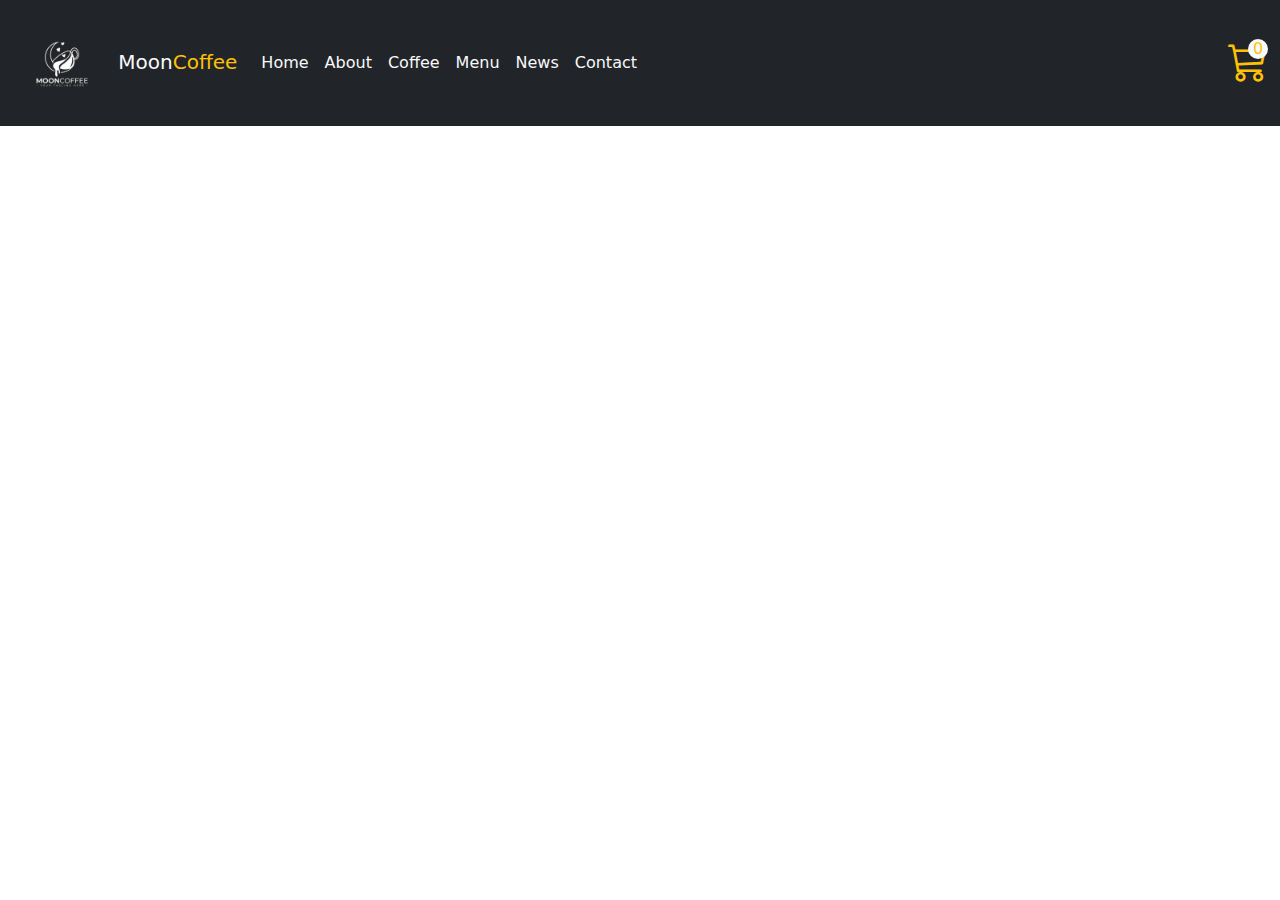
==== remake/index.html @ b85b54fa "menambah versi responsif dengan bootstrap" ====
<!DOCTYPE html>
<html lang="en">
    <head>
        <meta charset="UTF-8">
        <meta name="viewport" content="width=device-width, initial-scale=1.0">
        <title>MoonCoffee</title>
        <link rel="icon" type="image/png" href="assets/images/Coffee and moon logo with love template.jpeg">
        <link href="https://cdn.jsdelivr.net/npm/bootstrap@5.3.3/dist/css/bootstrap.min.css" rel="stylesheet"
            integrity="sha384-QWTKZyjpPEjISv5WaRU9OFeRpok6YctnYmDr5pNlyT2bRjXh0JMhjY6hW+ALEwIH" crossorigin="anonymous">
        <link href="https://cdn.jsdelivr.net/npm/bootstrap-icons/font/bootstrap-icons.css" rel="stylesheet">
        <script src="https://cdn.jsdelivr.net/npm/bootstrap@5.3.3/dist/js/bootstrap.bundle.min.js"
            integrity="sha384-YvpcrYf0tY3lHB60NNkmXc5s9fDVZLESaAA55NDzOxhy9GkcIdslK1eN7N6jIeHz"
            crossorigin="anonymous"></script>
        <link rel="stylesheet" href="https://cdn.jsdelivr.net/npm/swiper@11/swiper-bundle.min.css" />
        <script src="https://cdn.jsdelivr.net/npm/swiper@11/swiper-bundle.min.js"></script>
        <link rel="stylesheet" href="assets/style.css">
    </head>
<body>
    <header>
        <nav class="navbar navbar-expand-lg bg-dark">
            <div class="container-fluid">
                <a href="#" class="navbar-brand">
                    <img src="assets/images/logo.png" alt="logo" width="100" height="100">
                    <p class="text-light d-inline">Moon<span class="text-warning">Coffee</span></p>
                </a>
                <button class="navbar-toggler border-light" type="button" data-bs-toggle="collapse" data-bs-target="#navbarNav"
                    aria-controls="navbarNav" aria-expanded="false" aria-label="Toggle navigation">
                    <span class="navbar-toggler-icon text-ligth"></span>
                </button>
                <div class="collapse navbar-collapse justify-content-between" id="navbarNav">
                    <ul class="navbar-nav">
                        <li class="nav-item"><a class="nav-link text-light" href="#home">Home</a></li>
                        <li class="nav-item"><a class="nav-link text-light" href="#about">About</a></li>
                        <li class="nav-item"><a class="nav-link text-light" href="#coffee">Coffee</a></li>
                        <li class="nav-item"><a class="nav-link text-light" href="#menu">Menu</a></li>
                        <li class="nav-item"><a class="nav-link text-light" href="#news">News</a></li>
                        <li class="nav-item"><a class="nav-link text-light" href="#contact">Contact</a></li>
                    </ul>
                    <div class="cart position-relative"><a href="" class="text-warning text-decoration-none"><i class="bi bi-cart3 display-6"></i></i> <span class="bg-light rounded-circle d-flex align-items-center justify-content-center position-absolute top-0 end-0">0</span></a></div>
                </div>
            </div>
        </nav>
    </header>

    <main></main>
    <footer></footer>
</body>
</html>
---- remake/assets/style.css ----
.navbar-toggler-icon {
    background-image: url("data:image/svg+xml;charset=utf8,%3Csvg xmlns='http://www.w3.org/2000/svg' viewBox='0 0 30 30'%3E%3Cpath stroke='rgba(255, 255, 255, 1)' stroke-width='2' d='M4 7h22M4 15h22M4 23h22'/%3E%3C/svg%3E");
}
@media (max-width: 576px) {
    .cart .bi {
      font-size: 2rem;
    }
    .cart {
        width: 10%;
    }
  }
.cart span {
    height: 20px;
    width: 20px;
}

.nav-item:hover {
    background-color: #fd7e14;
    border-radius: 10px;
    -webkit-border-radius: 10px;
    -moz-border-radius: 10px;
    -ms-border-radius: 10px;
    -o-border-radius: 10px;
}
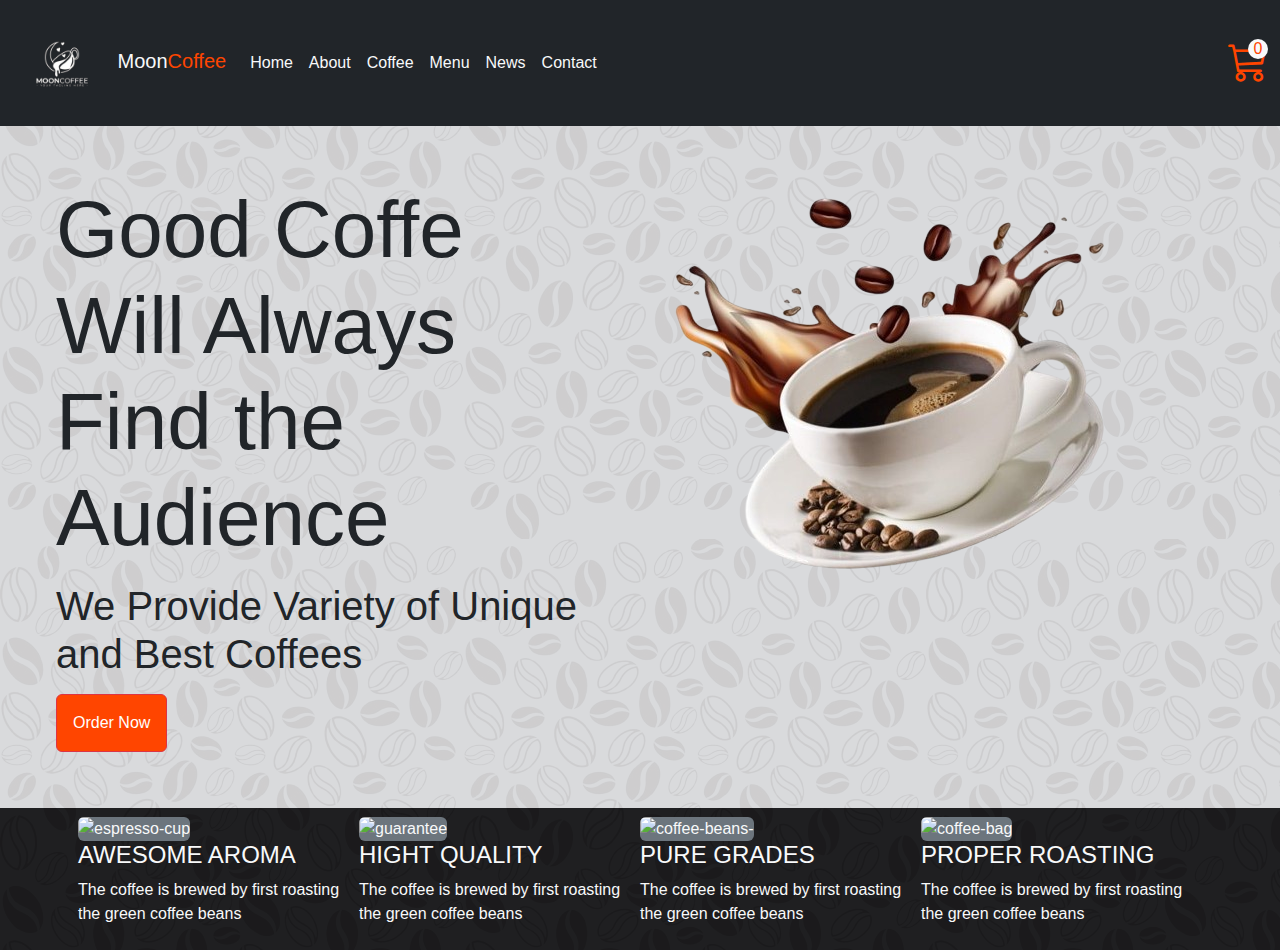
==== commit 51775041: "update" ====
--- a/remake/index.html
+++ b/remake/index.html
@@ -5,23 +5,20 @@
         <meta name="viewport" content="width=device-width, initial-scale=1.0">
         <title>MoonCoffee</title>
         <link rel="icon" type="image/png" href="assets/images/Coffee and moon logo with love template.jpeg">
-        <link href="https://cdn.jsdelivr.net/npm/bootstrap@5.3.3/dist/css/bootstrap.min.css" rel="stylesheet"
-            integrity="sha384-QWTKZyjpPEjISv5WaRU9OFeRpok6YctnYmDr5pNlyT2bRjXh0JMhjY6hW+ALEwIH" crossorigin="anonymous">
+        <link href="https://cdn.jsdelivr.net/npm/bootstrap@5.3.3/dist/css/bootstrap.min.css" rel="stylesheet" integrity="sha384-QWTKZyjpPEjISv5WaRU9OFeRpok6YctnYmDr5pNlyT2bRjXh0JMhjY6hW+ALEwIH" crossorigin="anonymous">
         <link href="https://cdn.jsdelivr.net/npm/bootstrap-icons/font/bootstrap-icons.css" rel="stylesheet">
-        <script src="https://cdn.jsdelivr.net/npm/bootstrap@5.3.3/dist/js/bootstrap.bundle.min.js"
-            integrity="sha384-YvpcrYf0tY3lHB60NNkmXc5s9fDVZLESaAA55NDzOxhy9GkcIdslK1eN7N6jIeHz"
-            crossorigin="anonymous"></script>
+        <script src="https://cdn.jsdelivr.net/npm/bootstrap@5.3.3/dist/js/bootstrap.bundle.min.js" integrity="sha384-YvpcrYf0tY3lHB60NNkmXc5s9fDVZLESaAA55NDzOxhy9GkcIdslK1eN7N6jIeHz" crossorigin="anonymous"></script>
         <link rel="stylesheet" href="https://cdn.jsdelivr.net/npm/swiper@11/swiper-bundle.min.css" />
         <script src="https://cdn.jsdelivr.net/npm/swiper@11/swiper-bundle.min.js"></script>
         <link rel="stylesheet" href="assets/style.css">
     </head>
 <body>
-    <header>
+    <header class="">
         <nav class="navbar navbar-expand-lg bg-dark">
             <div class="container-fluid">
                 <a href="#" class="navbar-brand">
                     <img src="assets/images/logo.png" alt="logo" width="100" height="100">
-                    <p class="text-light d-inline">Moon<span class="text-warning">Coffee</span></p>
+                    <p class="text-light d-inline">Moon<span class="text-orange">Coffee</span></p>
                 </a>
                 <button class="navbar-toggler border-light" type="button" data-bs-toggle="collapse" data-bs-target="#navbarNav"
                     aria-controls="navbarNav" aria-expanded="false" aria-label="Toggle navigation">
@@ -36,13 +33,53 @@
                         <li class="nav-item"><a class="nav-link text-light" href="#news">News</a></li>
                         <li class="nav-item"><a class="nav-link text-light" href="#contact">Contact</a></li>
                     </ul>
-                    <div class="cart position-relative"><a href="" class="text-warning text-decoration-none"><i class="bi bi-cart3 display-6"></i></i> <span class="bg-light rounded-circle d-flex align-items-center justify-content-center position-absolute top-0 end-0">0</span></a></div>
+                    <div class="cart position-relative"><a href="" class="text-orange text-decoration-none"><i class="bi bi-cart3 display-6"></i><span class="bg-light rounded-circle d-flex align-items-center justify-content-center position-absolute top-0 end-0">0</span></a></div>
                 </div>
             </div>
         </nav>
     </header>
 
-    <main></main>
+    <main>
+        <section id="home" class="d-flex flex-column-reverse flex-md-row p-2">
+            <div class="col-md-6 p-md-5">
+                <p class="display-1">Good Coffe Will Always Find the Audience</p>
+                <p class="display-6">We Provide Variety of Unique and Best Coffees</p>
+                <a href="#" class="order btn rounded p-3 border-danger">Order Now</a>
+            </div>
+            <div class="">
+                <img src="assets/images/secangkir kopi.png" alt="coffee" class="img-fluid pict-coffee">
+            </div>
+        </section>
+
+        <section id="about">
+            <div class="badges d-flex text-light container p-2">
+                <div class="col-3">
+                    <img class="bg-secondary rounded img-fluid" width="15%" height="15%" src="https://img.icons8.com/hatch/64/FFFFFF/espresso-cup.png"
+                        alt="espresso-cup" />
+                    <h4>AWESOME AROMA</h4>
+                    <P>The coffee is brewed by first roasting the green coffee beans</P>
+                </div>
+                <div class="col-3">
+                    <img class="bg-secondary rounded img-fluid" width="15%" height="15%" src="https://img.icons8.com/dotty/80/FFFFFF/guarantee.png"
+                        alt="guarantee" />
+                    <h4>HIGHT QUALITY</h4>
+                    <P>The coffee is brewed by first roasting the green coffee beans</P>
+                </div>
+                <div class="col-3">
+                    <img class="bg-secondary rounded img-fluid" width="15%" height="15%" src="https://img.icons8.com/ios/50/FFFFFF/coffee-beans-.png"
+                        alt="coffee-beans-" />
+                    <h4>PURE GRADES</h4>
+                    <P>The coffee is brewed by first roasting the green coffee beans</P>
+                </div>
+                <div class="col-3">
+                    <img class="bg-secondary rounded img-fluid" width="15%" height="15%" src="https://img.icons8.com/ios/50/FFFFFF/coffee-bag.png"
+                        alt="coffee-bag" />
+                    <h4>PROPER ROASTING</h4>
+                    <P>The coffee is brewed by first roasting the green coffee beans</P>
+                </div>
+            </div>
+        </section>
+    </main>
     <footer></footer>
 </body>
 </html>--- a/remake/assets/style.css
+++ b/remake/assets/style.css
@@ -1,24 +1,60 @@
+:root {
+    --color-primary: orangered;
+}
+
+body {
+    font-family: Arial, Helvetica, sans-serif;
+    background-image: url(images/background\ coffee.png);
+}
+
 .navbar-toggler-icon {
     background-image: url("data:image/svg+xml;charset=utf8,%3Csvg xmlns='http://www.w3.org/2000/svg' viewBox='0 0 30 30'%3E%3Cpath stroke='rgba(255, 255, 255, 1)' stroke-width='2' d='M4 7h22M4 15h22M4 23h22'/%3E%3C/svg%3E");
 }
+
 @media (max-width: 576px) {
     .cart .bi {
-      font-size: 2rem;
+        font-size: 2rem;
     }
+
     .cart {
         width: 10%;
     }
-  }
+}
+
 .cart span {
     height: 20px;
     width: 20px;
 }
 
 .nav-item:hover {
-    background-color: #fd7e14;
+    background-color: var(--color-primary);
     border-radius: 10px;
     -webkit-border-radius: 10px;
     -moz-border-radius: 10px;
     -ms-border-radius: 10px;
     -o-border-radius: 10px;
+}
+
+[class*="-orange"] {
+    color: var(--color-primary);
+}
+
+
+
+#home {
+    background-color: #d7d8daf1;
+}
+
+#home .pict -coffee {
+    filter: drop-shadow(10px 10px 10px rgba(0, 0, 0, 0.5));
+}
+
+#about {
+    background-color: #1b1b1dfa;
+
+}
+
+.order {
+    background-color: var(--color-primary);
+    color: white;
 }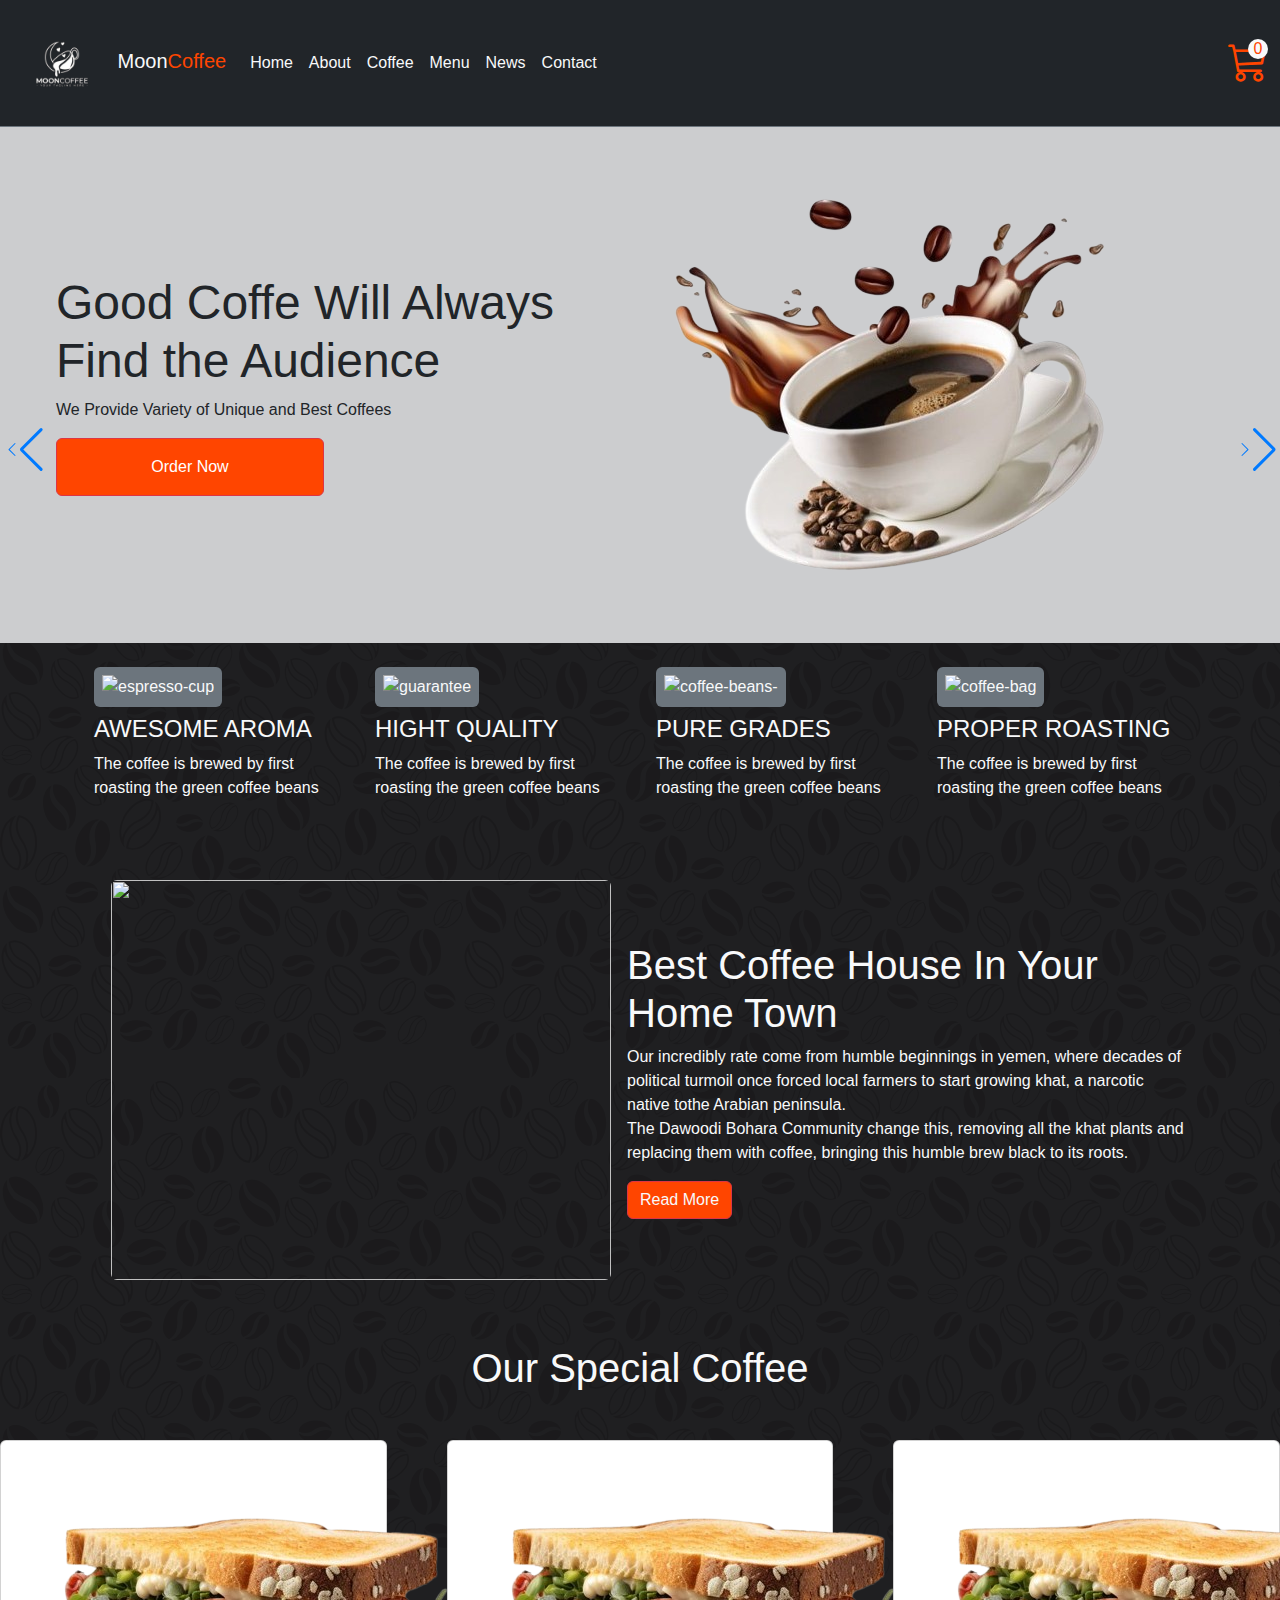
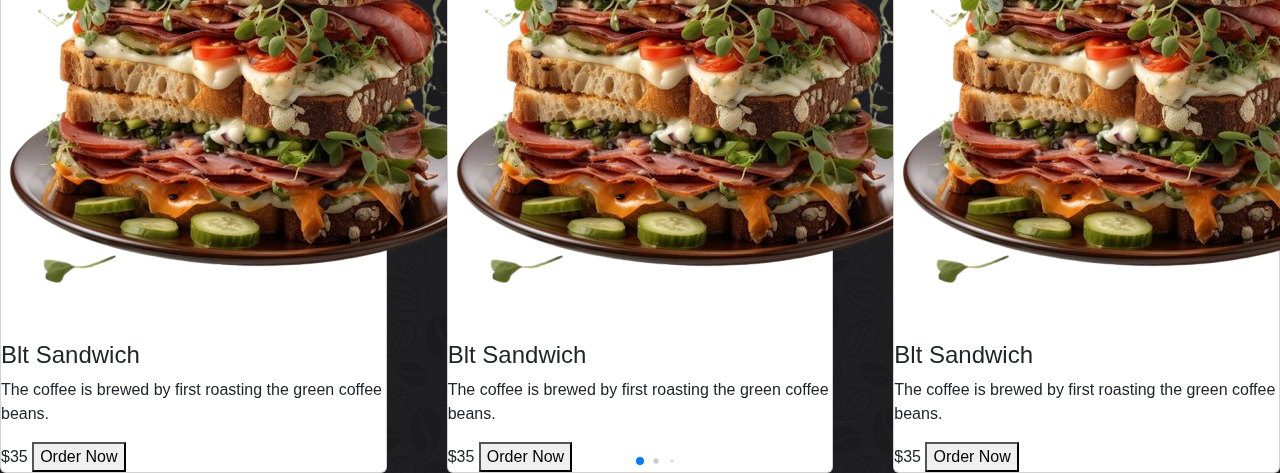
==== commit 443a5743: "" ====
--- a/remake/index.html
+++ b/remake/index.html
@@ -13,7 +13,7 @@
         <link rel="stylesheet" href="assets/style.css">
     </head>
 <body>
-    <header class="">
+    <header class="position-sticky top-0 border-bottom border-secondary">
         <nav class="navbar navbar-expand-lg bg-dark">
             <div class="container-fluid">
                 <a href="#" class="navbar-brand">
@@ -41,10 +41,10 @@
 
     <main>
         <section id="home" class="d-flex flex-column-reverse flex-md-row p-2">
-            <div class="col-md-6 p-md-5">
-                <p class="display-1">Good Coffe Will Always Find the Audience</p>
-                <p class="display-6">We Provide Variety of Unique and Best Coffees</p>
-                <a href="#" class="order btn rounded p-3 border-danger">Order Now</a>
+            <div class="col-md-6 p-md-5 d-flex flex-column justify-content-center p-5">
+                <h1 class="display-5">Good Coffe Will Always Find the Audience</h1>
+                <p class="">We Provide Variety of Unique and Best Coffees</p>
+                <a href="#" class="order btn rounded p-3 border-danger w-50">Order Now</a>
             </div>
             <div class="">
                 <img src="assets/images/secangkir kopi.png" alt="coffee" class="img-fluid pict-coffee">
@@ -52,34 +52,145 @@
         </section>
 
         <section id="about">
-            <div class="badges d-flex text-light container p-2">
-                <div class="col-3">
-                    <img class="bg-secondary rounded img-fluid" width="15%" height="15%" src="https://img.icons8.com/hatch/64/FFFFFF/espresso-cup.png"
+            <div class="badges d-flex flex-wrap text-light container p-2 mb-4">
+                <div class="col-6 p-3 col-md-3">
+                    <img class="bg-secondary rounded mb-2 p-2 img-fluid" width="50px" height="50px" src="https://img.icons8.com/hatch/64/FFFFFF/espresso-cup.png"
                         alt="espresso-cup" />
                     <h4>AWESOME AROMA</h4>
                     <P>The coffee is brewed by first roasting the green coffee beans</P>
                 </div>
-                <div class="col-3">
-                    <img class="bg-secondary rounded img-fluid" width="15%" height="15%" src="https://img.icons8.com/dotty/80/FFFFFF/guarantee.png"
+                <div class="col-6 p-3 col-md-3">
+                    <img class="bg-secondary rounded mb-2 p-2 img-fluid" width="50px" height="50px" src="https://img.icons8.com/dotty/80/FFFFFF/guarantee.png"
                         alt="guarantee" />
                     <h4>HIGHT QUALITY</h4>
                     <P>The coffee is brewed by first roasting the green coffee beans</P>
                 </div>
-                <div class="col-3">
-                    <img class="bg-secondary rounded img-fluid" width="15%" height="15%" src="https://img.icons8.com/ios/50/FFFFFF/coffee-beans-.png"
+                <div class="col-6 p-3 col-md-3">
+                    <img class="bg-secondary rounded mb-2 p-2 img-fluid" width="50px" height="50px" src="https://img.icons8.com/ios/50/FFFFFF/coffee-beans-.png"
                         alt="coffee-beans-" />
                     <h4>PURE GRADES</h4>
                     <P>The coffee is brewed by first roasting the green coffee beans</P>
                 </div>
-                <div class="col-3">
-                    <img class="bg-secondary rounded img-fluid" width="15%" height="15%" src="https://img.icons8.com/ios/50/FFFFFF/coffee-bag.png"
+                <div class="col-6 p-3 col-md-3">
+                    <img class="bg-secondary rounded mb-2 p-2 img-fluid" width="50px" height="50px" src="https://img.icons8.com/ios/50/FFFFFF/coffee-bag.png"
                         alt="coffee-bag" />
                     <h4>PROPER ROASTING</h4>
                     <P>The coffee is brewed by first roasting the green coffee beans</P>
                 </div>
             </div>
+
+            <div class="text-light d-md-flex flex-wrap container h-100 align-items-center justify-content-center">
+                <div class="m-3 d-flex justify-content-center">
+                    <img src="https://i.pinimg.com/564x/38/25/0e/38250e1d24fb3813c0c0a85e766135c3.jpg" alt="" class="rounded object-fit-cover coffee3" height="400px" width="500px">
+                </div>
+                <div class="col-lg-6 col-12">
+                    <h1>Best Coffee House In Your Home Town</h1>
+                    <p class="m-0">Our incredibly rate come from humble beginnings in yemen, where decades of political turmoil once
+                        forced local farmers to start growing khat, a narcotic native tothe Arabian peninsula.
+                    </p>
+                    <p>The Dawoodi Bohara Community change this, removing all the khat plants and replacing them with
+                        coffee, bringing this humble brew black to its roots.</p>
+                    <button class="btn text-light border border-danger order">Read More</button>
+                </div>
+            </div>
+        </section>
+
+        <section id="coffee">
+            <h1 class="text-light text-center m-5">Our Special Coffee</h1>
+            <div class="container-swiper">
+                <div class="swiper">
+                    <div class="swiper-wrapper">
+                        <div class="swiper-slide card"><img
+                                src="assets/images/sandwich_transparent_png__fresh_deli_sandwich__flavorful_filling-removebg-preview.png"
+                                alt="">
+
+                            <div class="description">
+                                <h4>Blt Sandwich</h4>
+                                <p>The coffee is brewed by first roasting the green coffee beans.</p>
+                                <div class="price">
+                                    <span>$35</span>
+                                    <button>Order Now</button>
+                                </div>
+                            </div>
+                        </div>
+                        <div class="swiper-slide card"><img
+                                src="assets/images/sandwich_transparent_png__fresh_deli_sandwich__flavorful_filling-removebg-preview.png"
+                                alt="">
+
+                            <div class="description">
+                                <h4>Blt Sandwich</h4>
+                                <p>The coffee is brewed by first roasting the green coffee beans.</p>
+                                <div class="price">
+                                    <span>$35</span>
+                                    <button>Order Now</button>
+                                </div>
+                            </div>
+                        </div>
+                        <div class="swiper-slide card"><img
+                                src="assets/images/sandwich_transparent_png__fresh_deli_sandwich__flavorful_filling-removebg-preview.png"
+                                alt="">
+
+                            <div class="description">
+                                <h4>Blt Sandwich</h4>
+                                <p>The coffee is brewed by first roasting the green coffee beans.</p>
+                                <div class="price">
+                                    <span>$35</span>
+                                    <button>Order Now</button>
+                                </div>
+                            </div>
+                        </div>
+                        <div class="swiper-slide card"><img
+                                src="assets/images/sandwich_transparent_png__fresh_deli_sandwich__flavorful_filling-removebg-preview.png"
+                                alt="">
+
+                            <div class="description">
+                                <h4>Blt Sandwich</h4>
+                                <p>The coffee is brewed by first roasting the green coffee beans.</p>
+                                <div class="price">
+                                    <span>$35</span>
+                                    <button>Order Now</button>
+                                </div>
+                            </div>
+                        </div>
+                        <div class="swiper-slide card"><img
+                                src="assets/images/sandwich_transparent_png__fresh_deli_sandwich__flavorful_filling-removebg-preview.png"
+                                alt="">
+
+                            <div class="description">
+                                <h4>Blt Sandwich</h4>
+                                <p>The coffee is brewed by first roasting the green coffee beans.</p>
+                                <div class="price">
+                                    <span>$35</span>
+                                    <button>Order Now</button>
+                                </div>
+                            </div>
+                        </div>
+                        <div class="swiper-slide card"><img
+                                src="assets/images/sandwich_transparent_png__fresh_deli_sandwich__flavorful_filling-removebg-preview.png"
+                                alt="">
+
+                            <div class="description">
+                                <h4>Blt Sandwich</h4>
+                                <p>The coffee is brewed by first roasting the green coffee beans.</p>
+                                <div class="price">
+                                    <span>$35</span>
+                                    <button>Order Now</button>
+                                </div>
+                            </div>
+                        </div>
+                    </div>
+                    <div class="swiper-pagination"></div>
+                </div>
+                <div class="swiper-navigation">
+                    <div class="swiper-button-prev"><i class="bi bi-chevron-left"></i></div>
+                    <div class="swiper-button-next"><i class="bi bi-chevron-right"></i></div>
+                </div>
+            </div>
+
         </section>
     </main>
     <footer></footer>
+
+    <script src="script.js"></script>
 </body>
 </html>--- a/remake/assets/style.css
+++ b/remake/assets/style.css
@@ -1,7 +1,6 @@
 :root {
     --color-primary: orangered;
 }
-
 body {
     font-family: Arial, Helvetica, sans-serif;
     background-image: url(images/background\ coffee.png);
@@ -11,13 +10,21 @@
     background-image: url("data:image/svg+xml;charset=utf8,%3Csvg xmlns='http://www.w3.org/2000/svg' viewBox='0 0 30 30'%3E%3Cpath stroke='rgba(255, 255, 255, 1)' stroke-width='2' d='M4 7h22M4 15h22M4 23h22'/%3E%3C/svg%3E");
 }
 
-@media (max-width: 576px) {
+@media (max-width: 992px) {
     .cart .bi {
         font-size: 2rem;
     }
 
     .cart {
-        width: 10%;
+        width: max-content;
+    }
+}
+
+/* responsif image */
+@media  (max-width: 576px) {
+    #about .coffee3 {
+        width: 300px;
+        height: 200px;
     }
 }
 
@@ -45,11 +52,13 @@
     background-color: #d7d8daf1;
 }
 
+
+
 #home .pict -coffee {
     filter: drop-shadow(10px 10px 10px rgba(0, 0, 0, 0.5));
 }
 
-#about {
+main {
     background-color: #1b1b1dfa;
 
 }
@@ -57,4 +66,13 @@
 .order {
     background-color: var(--color-primary);
     color: white;
-}+}
+
+/* .badges h4 {
+    font-size: 1em;
+    margin: 0 ;
+}
+.badges p {
+    font-size: 1em;
+    margin: 0;
+} */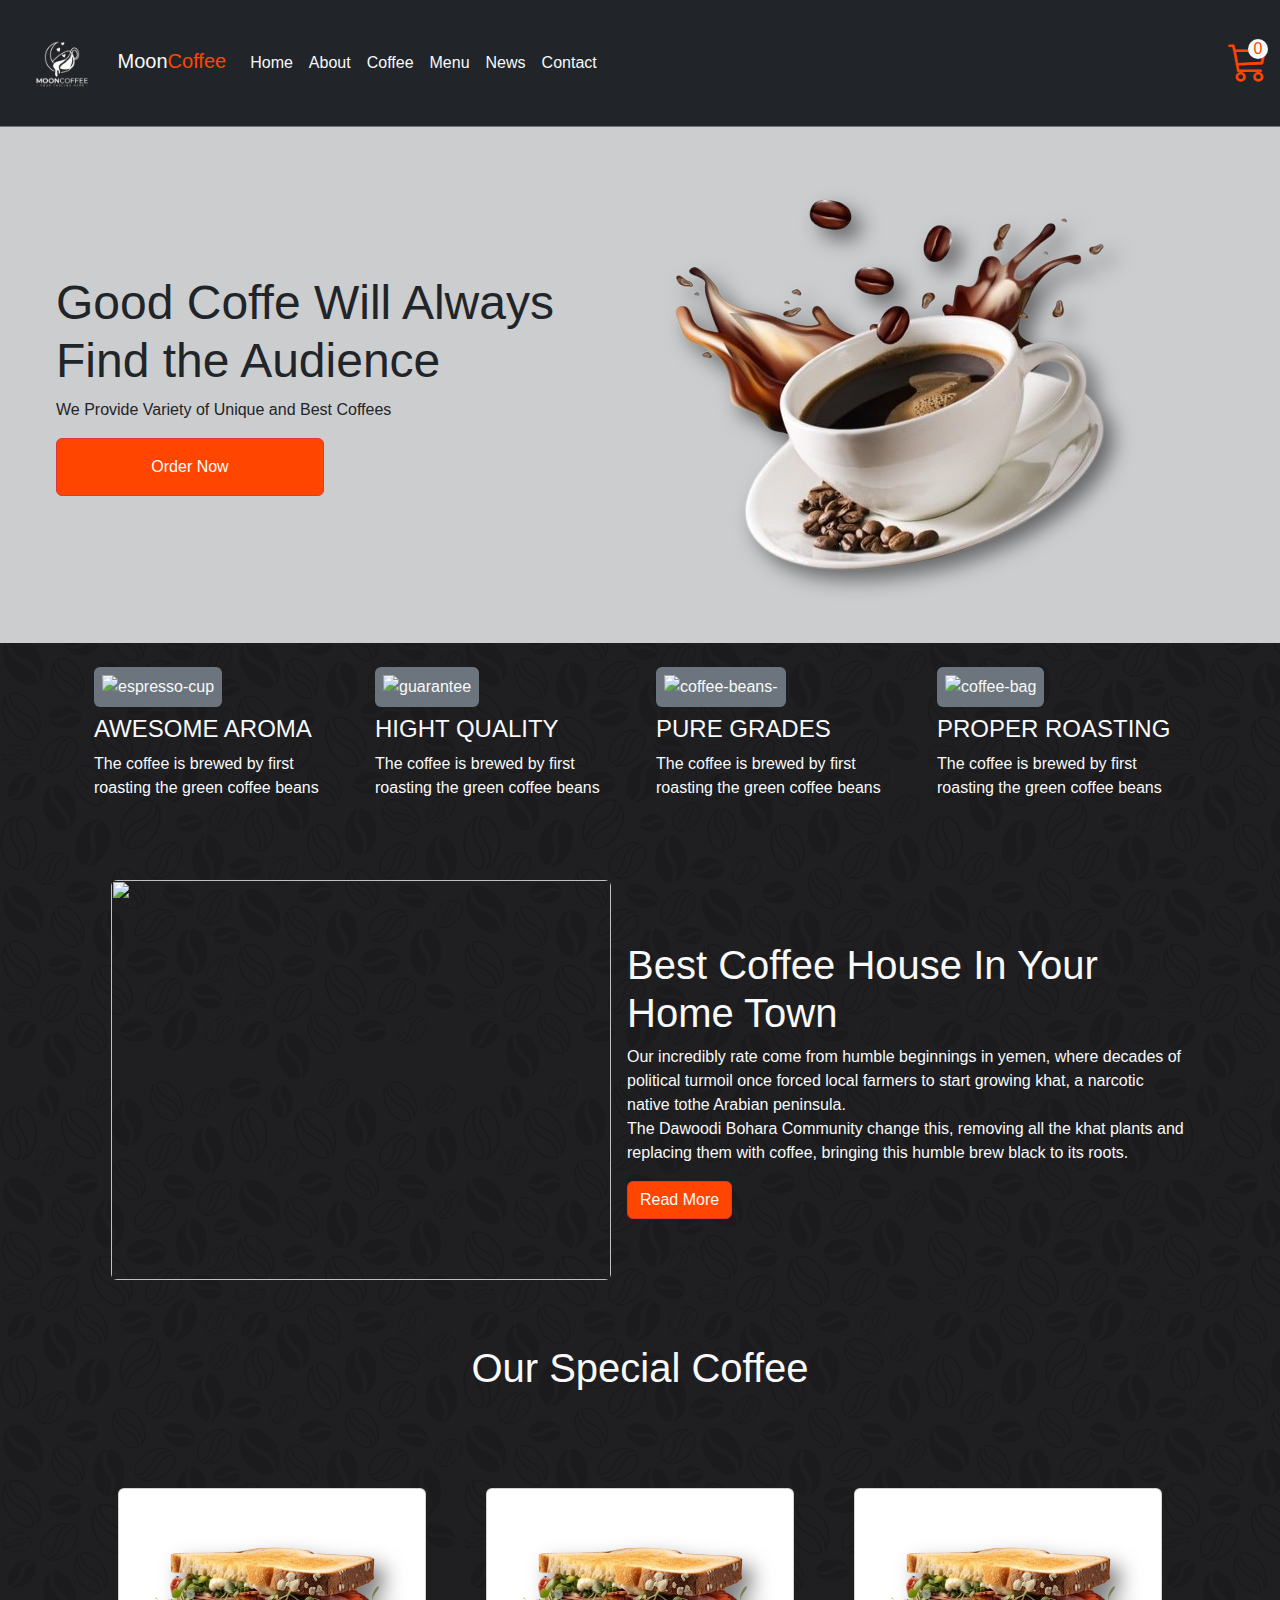
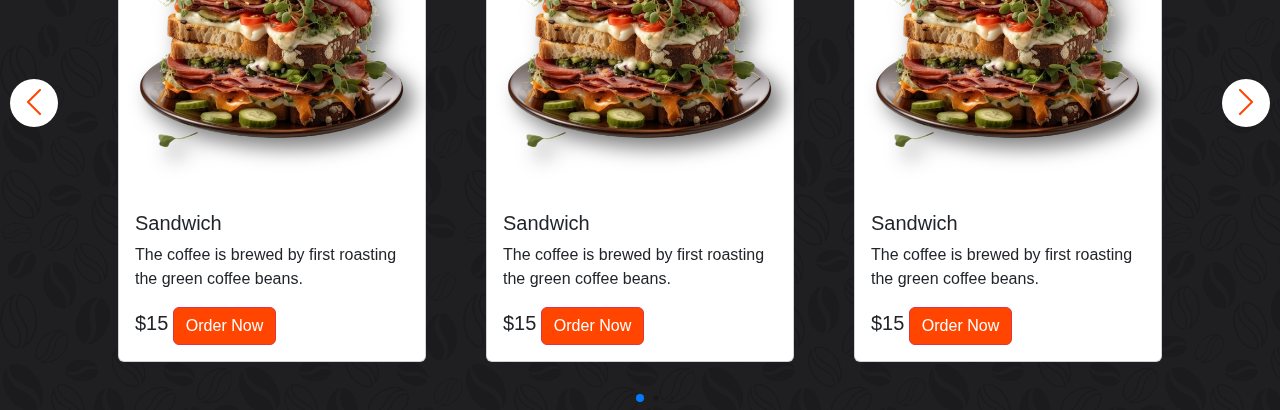
==== commit 2acc7920: "" ====
--- a/remake/index.html
+++ b/remake/index.html
@@ -13,7 +13,7 @@
         <link rel="stylesheet" href="assets/style.css">
     </head>
 <body>
-    <header class="position-sticky top-0 border-bottom border-secondary">
+    <header class="position-sticky top-0 border-bottom border-secondary z-3">
         <nav class="navbar navbar-expand-lg bg-dark">
             <div class="container-fluid">
                 <a href="#" class="navbar-brand">
@@ -97,96 +97,57 @@
 
         <section id="coffee">
             <h1 class="text-light text-center m-5">Our Special Coffee</h1>
-            <div class="container-swiper">
-                <div class="swiper">
-                    <div class="swiper-wrapper">
-                        <div class="swiper-slide card"><img
-                                src="assets/images/sandwich_transparent_png__fresh_deli_sandwich__flavorful_filling-removebg-preview.png"
-                                alt="">
-
-                            <div class="description">
-                                <h4>Blt Sandwich</h4>
-                                <p>The coffee is brewed by first roasting the green coffee beans.</p>
-                                <div class="price">
-                                    <span>$35</span>
-                                    <button>Order Now</button>
-                                </div>
+            <div class="container-swiper position-relative">
+                <div class="swiper container p-5">
+                    <div class="d-flex align-items-center justify-content-around swiper-wrapper">
+                        <div class="card swiper-slide" style="width: 18rem;">
+                            <img src="assets/images/sandwich_transparent_png__fresh_deli_sandwich__flavorful_filling-removebg-preview.png" class="card-img-top menu p-3" alt="menu sandwich">
+                            <div class="card-body">
+                              <h5 class="card-title">Sandwich</h5>
+                              <p class="card-text">The coffee is brewed by first roasting the green coffee beans.</p>
+                              <span class="h5">$15</span>
+                              <a href="#" class="btn order border-danger">Order Now</a>
                             </div>
-                        </div>
-                        <div class="swiper-slide card"><img
-                                src="assets/images/sandwich_transparent_png__fresh_deli_sandwich__flavorful_filling-removebg-preview.png"
-                                alt="">
-
-                            <div class="description">
-                                <h4>Blt Sandwich</h4>
-                                <p>The coffee is brewed by first roasting the green coffee beans.</p>
-                                <div class="price">
-                                    <span>$35</span>
-                                    <button>Order Now</button>
-                                </div>
+                          </div>
+        
+                          <div class="card swiper-slide" style="width: 18rem;">
+                            <img src="assets/images/sandwich_transparent_png__fresh_deli_sandwich__flavorful_filling-removebg-preview.png" class="card-img-top menu p-3" alt="menu sandwich">
+                            <div class="card-body">
+                              <h5 class="card-title">Sandwich</h5>
+                              <p class="card-text">The coffee is brewed by first roasting the green coffee beans.</p>
+                              <span class="h5">$15</span>
+                              <a href="#" class="btn order border-danger">Order Now</a>
                             </div>
-                        </div>
-                        <div class="swiper-slide card"><img
-                                src="assets/images/sandwich_transparent_png__fresh_deli_sandwich__flavorful_filling-removebg-preview.png"
-                                alt="">
-
-                            <div class="description">
-                                <h4>Blt Sandwich</h4>
-                                <p>The coffee is brewed by first roasting the green coffee beans.</p>
-                                <div class="price">
-                                    <span>$35</span>
-                                    <button>Order Now</button>
-                                </div>
+                          </div>
+        
+                          <div class="card swiper-slide" style="width: 18rem;">
+                            <img src="assets/images/sandwich_transparent_png__fresh_deli_sandwich__flavorful_filling-removebg-preview.png" class="card-img-top menu p-3" alt="menu sandwich">
+                            <div class="card-body">
+                              <h5 class="card-title">Sandwich</h5>
+                              <p class="card-text">The coffee is brewed by first roasting the green coffee beans.</p>
+                              <span class="h5">$15</span>
+                              <a href="#" class="btn order border-danger">Order Now</a>
                             </div>
-                        </div>
-                        <div class="swiper-slide card"><img
-                                src="assets/images/sandwich_transparent_png__fresh_deli_sandwich__flavorful_filling-removebg-preview.png"
-                                alt="">
-
-                            <div class="description">
-                                <h4>Blt Sandwich</h4>
-                                <p>The coffee is brewed by first roasting the green coffee beans.</p>
-                                <div class="price">
-                                    <span>$35</span>
-                                    <button>Order Now</button>
-                                </div>
+                          </div>
+    
+                          <div class="card swiper-slide" style="width: 18rem;">
+                            <img src="assets/images/sandwich_transparent_png__fresh_deli_sandwich__flavorful_filling-removebg-preview.png" class="card-img-top menu p-3" alt="menu sandwich">
+                            <div class="card-body">
+                              <h5 class="card-title">Sandwich</h5>
+                              <p class="card-text">The coffee is brewed by first roasting the green coffee beans.</p>
+                              <span class="h5">$15</span>
+                              <a href="#" class="btn order border-danger">Order Now</a>
                             </div>
-                        </div>
-                        <div class="swiper-slide card"><img
-                                src="assets/images/sandwich_transparent_png__fresh_deli_sandwich__flavorful_filling-removebg-preview.png"
-                                alt="">
-
-                            <div class="description">
-                                <h4>Blt Sandwich</h4>
-                                <p>The coffee is brewed by first roasting the green coffee beans.</p>
-                                <div class="price">
-                                    <span>$35</span>
-                                    <button>Order Now</button>
-                                </div>
-                            </div>
-                        </div>
-                        <div class="swiper-slide card"><img
-                                src="assets/images/sandwich_transparent_png__fresh_deli_sandwich__flavorful_filling-removebg-preview.png"
-                                alt="">
-
-                            <div class="description">
-                                <h4>Blt Sandwich</h4>
-                                <p>The coffee is brewed by first roasting the green coffee beans.</p>
-                                <div class="price">
-                                    <span>$35</span>
-                                    <button>Order Now</button>
-                                </div>
-                            </div>
-                        </div>
+                          </div>
                     </div>
-                    <div class="swiper-pagination"></div>
                 </div>
-                <div class="swiper-navigation">
-                    <div class="swiper-button-prev"><i class="bi bi-chevron-left"></i></div>
-                    <div class="swiper-button-next"><i class="bi bi-chevron-right"></i></div>
-                </div>
+                <!-- pagination -->
+                <div class="swiper-pagination"></div>
+                <!-- navigation buttons -->
+                <div class="swiper-button-prev fs-2 p-4 bg-white rounded-circle position-absolute top-50 start-10 translate-middle-y"><i class="bi bi-chevron-left orange"></i></div>
+                <div class="swiper-button-next fs-2 p-4 bg-white rounded-circle position-absolute top-50 end-10 translate-middle-y"><i class="bi bi-chevron-right orange"></i></div>
             </div>
-
+            
         </section>
     </main>
     <footer></footer>
--- a/remake/assets/style.css
+++ b/remake/assets/style.css
@@ -42,19 +42,15 @@
     -o-border-radius: 10px;
 }
 
-[class*="-orange"] {
+[class*="orange"] {
     color: var(--color-primary);
 }
-
-
 
 #home {
     background-color: #d7d8daf1;
 }
 
-
-
-#home .pict -coffee {
+#home .pict-coffee, .menu {
     filter: drop-shadow(10px 10px 10px rgba(0, 0, 0, 0.5));
 }
 
@@ -68,6 +64,10 @@
     color: white;
 }
 
+[class^='swiper-button']::after {
+    display: none;
+}
+
 /* .badges h4 {
     font-size: 1em;
     margin: 0 ;
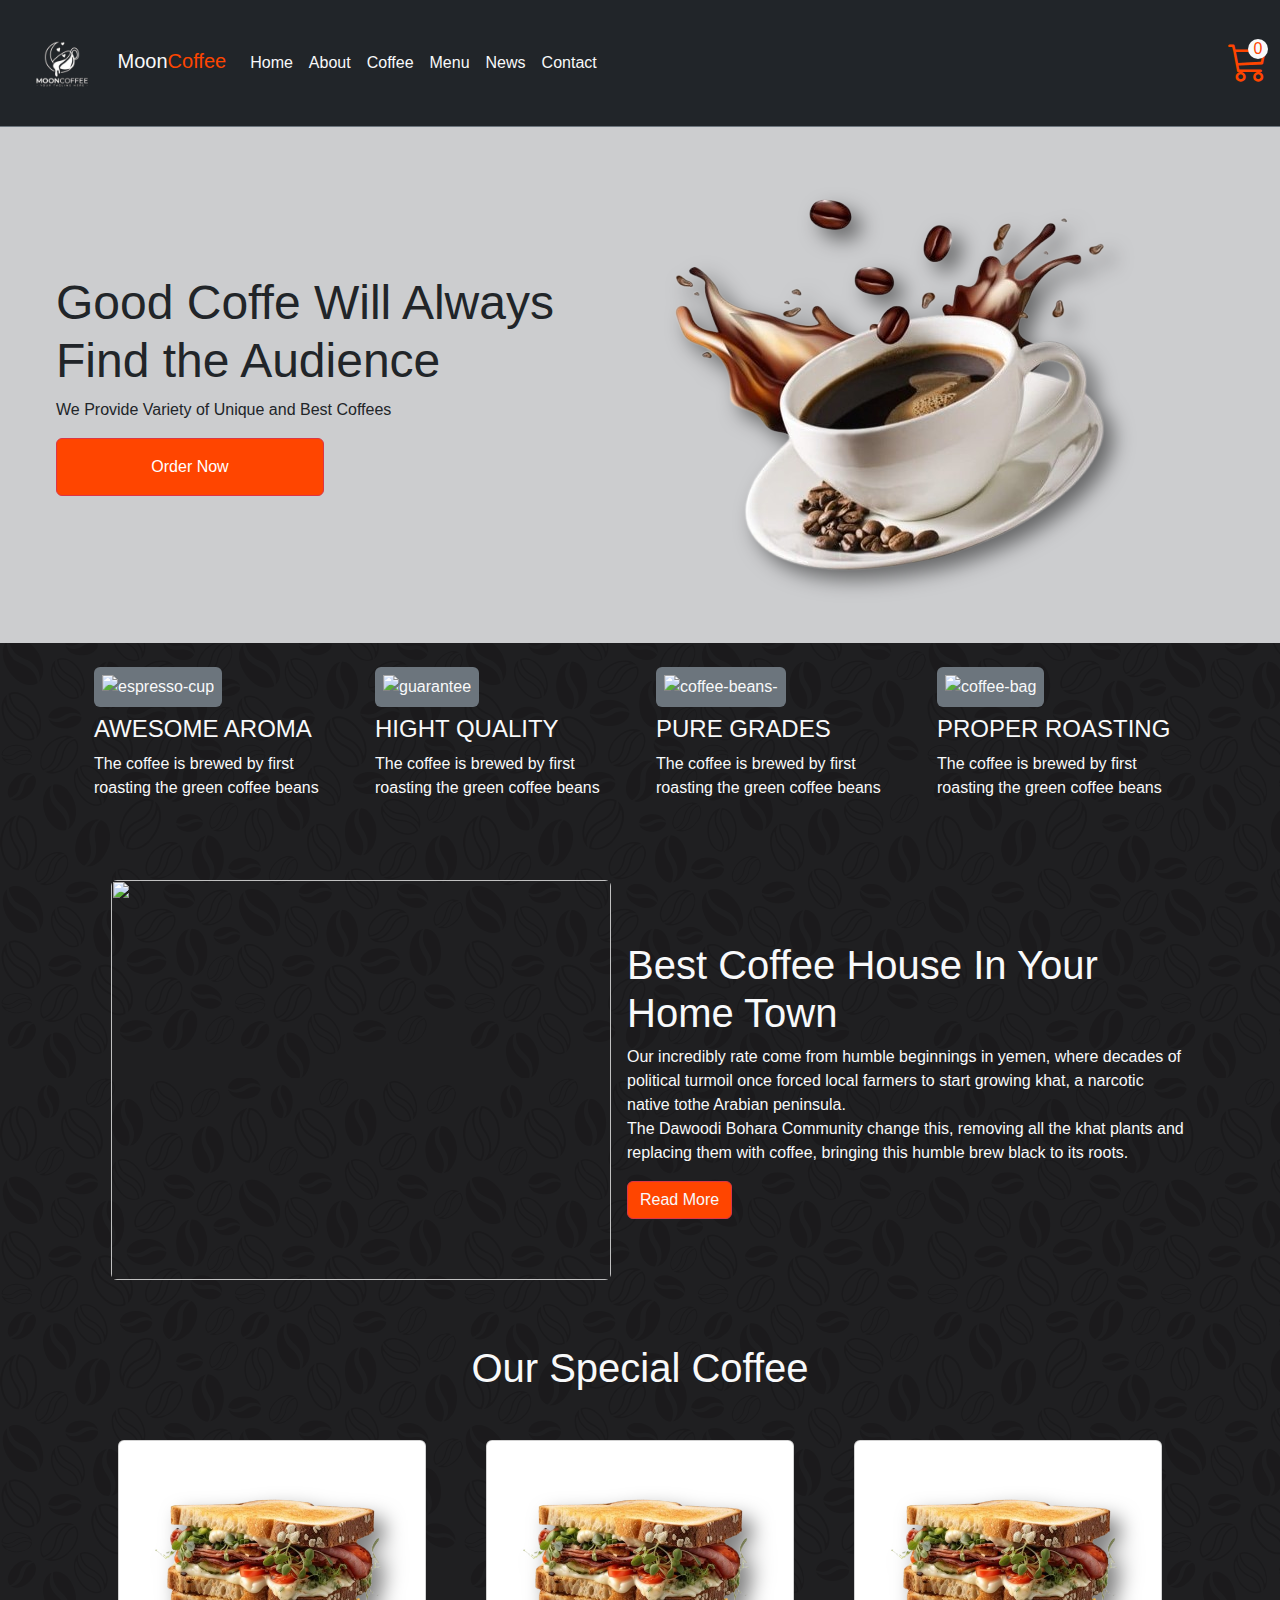
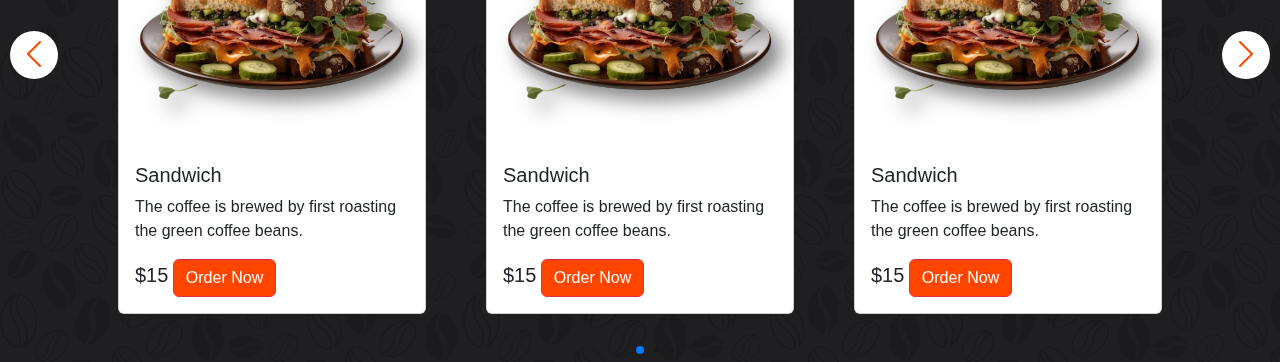
==== commit f4ff16a7: "" ====
--- a/remake/index.html
+++ b/remake/index.html
@@ -96,7 +96,7 @@
         </section>
 
         <section id="coffee">
-            <h1 class="text-light text-center m-5">Our Special Coffee</h1>
+            <h1 class="text-light text-center m-5 mb-0">Our Special Coffee</h1>
             <div class="container-swiper position-relative">
                 <div class="swiper container p-5">
                     <div class="d-flex align-items-center justify-content-around swiper-wrapper">
